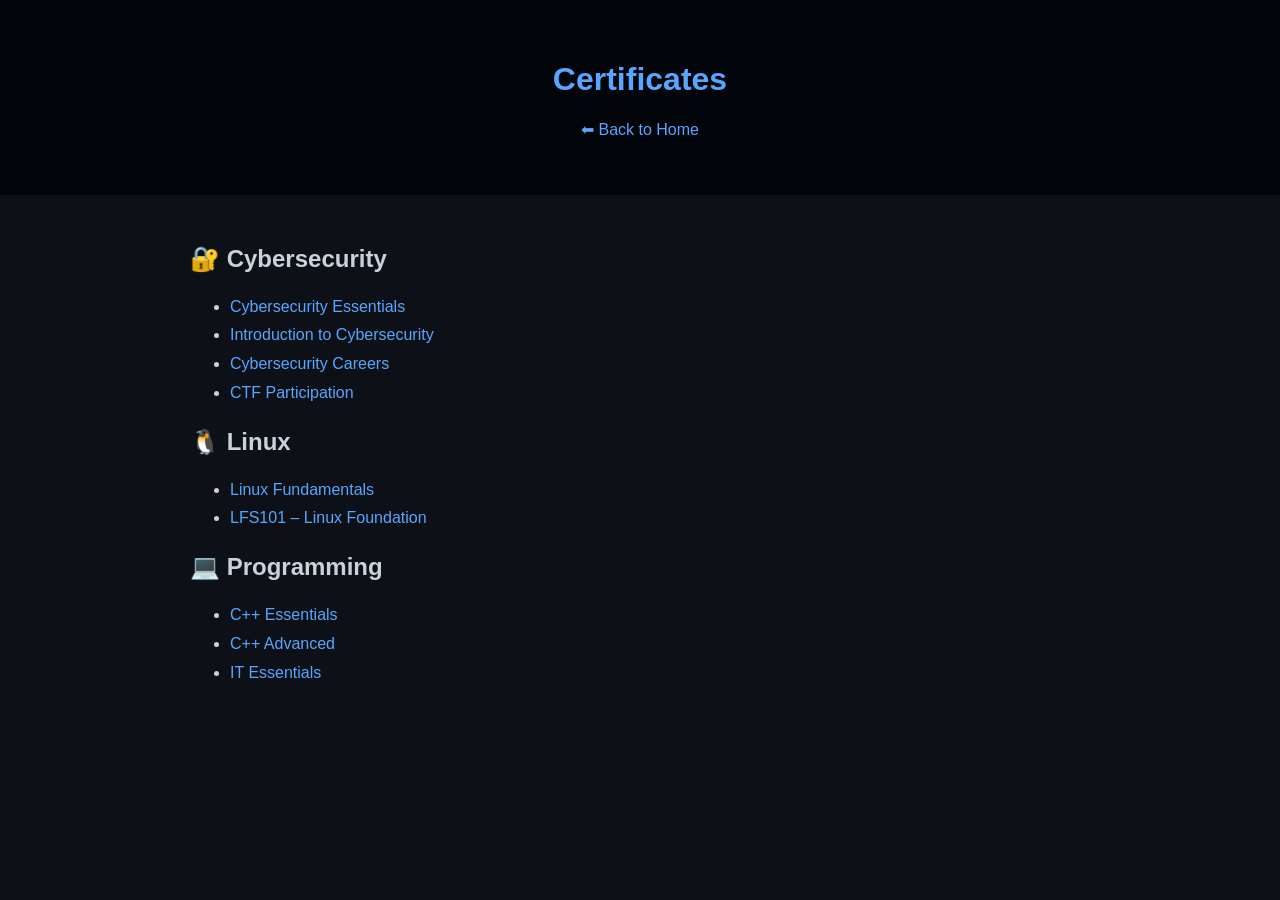
==== certificates.html @ b79019d7 "Add certificates gallery page" ====
<!DOCTYPE html>
<html lang="en">
<head>
  <meta charset="UTF-8">
  <title>Certificates | Muhammad Sagheer</title>
  <meta name="viewport" content="width=device-width, initial-scale=1.0">
  <style>
    body {
      background: #0d1117;
      color: #c9d1d9;
      font-family: Arial, sans-serif;
      margin: 0;
    }
    header {
      background: #010409;
      padding: 40px;
      text-align: center;
    }
    h1 { color: #58a6ff; }
    section {
      max-width: 900px;
      margin: auto;
      padding: 30px 20px;
    }
    a { color: #58a6ff; text-decoration: none; }
    ul { line-height: 1.8; }
  </style>
</head>
<body>

<header>
  <h1>Certificates</h1>
  <p><a href="index.html">⬅ Back to Home</a></p>
</header>

<section>
  <h2>🔐 Cybersecurity</h2>
  <ul>
    <li><a href="https://github.com/mughal1586/certificates/blob/main/cybersecurity/cybersecurity-essentials.pdf">Cybersecurity Essentials</a></li>
    <li><a href="https://github.com/mughal1586/certificates/blob/main/cybersecurity/introduction-to-cybersecurity.pdf">Introduction to Cybersecurity</a></li>
    <li><a href="https://github.com/mughal1586/certificates/blob/main/cybersecurity/cybersecurity-careers.pdf">Cybersecurity Careers</a></li>
    <li><a href="https://github.com/mughal1586/certificates/blob/main/cybersecurity/ctf-appreciation.pdf">CTF Participation</a></li>
  </ul>

  <h2>🐧 Linux</h2>
  <ul>
    <li><a href="https://github.com/mughal1586/certificates/blob/main/linux/linux-fundamentals.pdf">Linux Fundamentals</a></li>
    <li><a href="https://github.com/mughal1586/certificates/blob/main/linux/lfs101.pdf">LFS101 – Linux Foundation</a></li>
  </ul>

  <h2>💻 Programming</h2>
  <ul>
    <li><a href="https://github.com/mughal1586/certificates/blob/main/programming/cplusplus-essentials.pdf">C++ Essentials</a></li>
    <li><a href="https://github.com/mughal1586/certificates/blob/main/programming/cplusplus-advanced.pdf">C++ Advanced</a></li>
    <li><a href="https://github.com/mughal1586/certificates/blob/main/programming/it-essentials.pdf">IT Essentials</a></li>
  </ul>
</section>

</body>
</html>
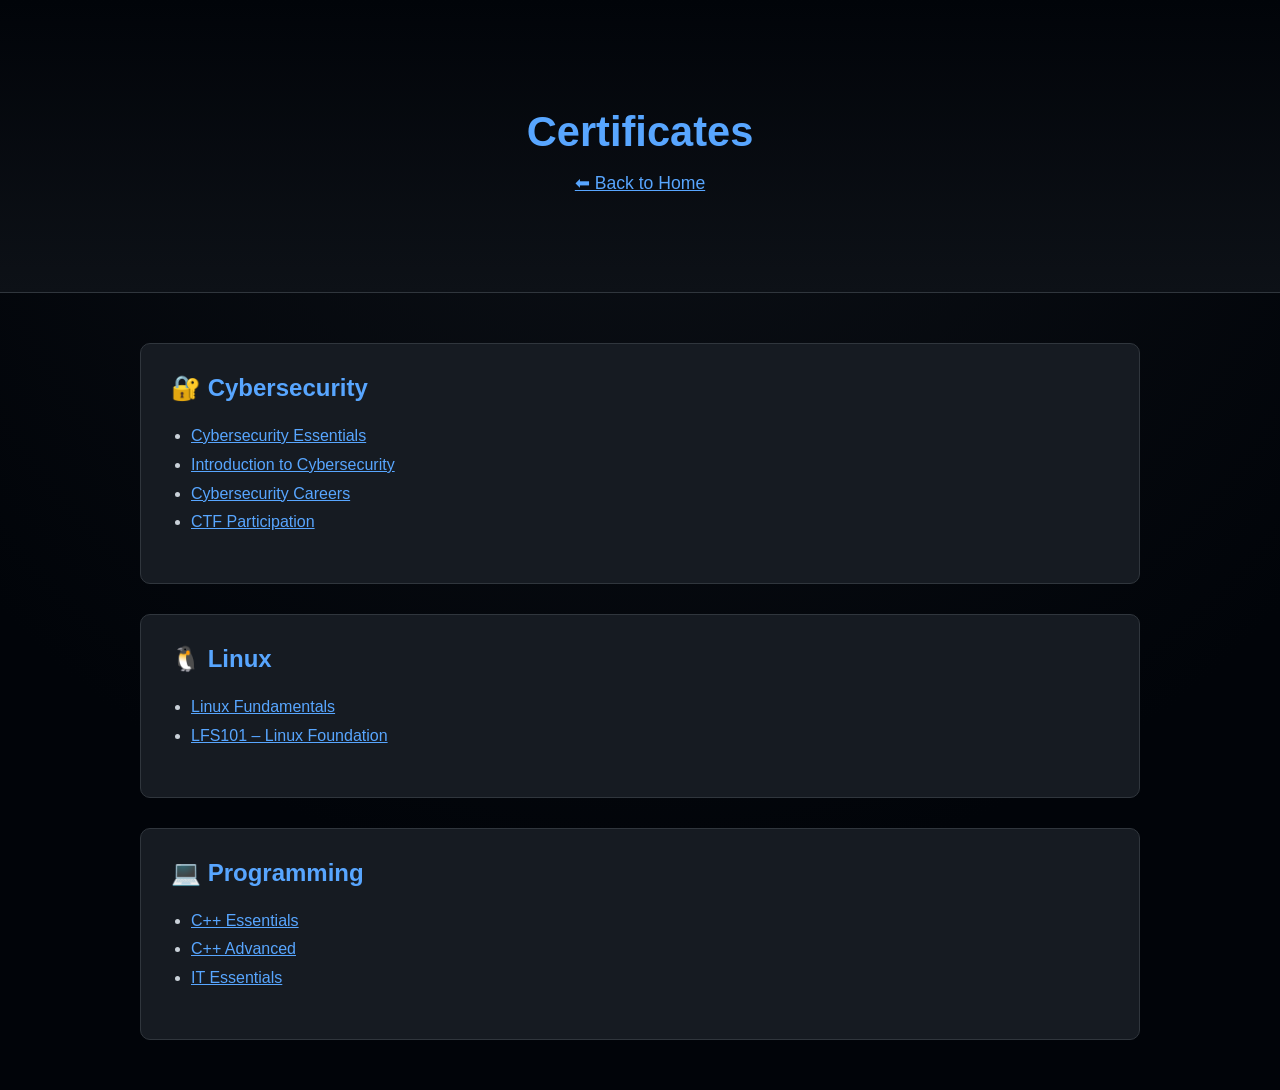
==== commit bcaa7ad3: "Improve background and card-based layout" ====
--- a/certificates.html
+++ b/certificates.html
@@ -5,26 +5,83 @@
   <title>Certificates | Muhammad Sagheer</title>
   <meta name="viewport" content="width=device-width, initial-scale=1.0">
   <style>
-    body {
-      background: #0d1117;
-      color: #c9d1d9;
-      font-family: Arial, sans-serif;
-      margin: 0;
-    }
-    header {
-      background: #010409;
-      padding: 40px;
-      text-align: center;
-    }
-    h1 { color: #58a6ff; }
-    section {
-      max-width: 900px;
-      margin: auto;
-      padding: 30px 20px;
-    }
-    a { color: #58a6ff; text-decoration: none; }
-    ul { line-height: 1.8; }
-  </style>
+  :root {
+    --bg-main: #0d1117;
+    --bg-card: #161b22;
+    --accent: #58a6ff;
+    --text-main: #c9d1d9;
+    --border: #30363d;
+  }
+
+  body {
+    margin: 0;
+    font-family: "Segoe UI", Arial, sans-serif;
+    background: radial-gradient(circle at top, #0d1117 0%, #010409 70%);
+    color: var(--text-main);
+  }
+
+  header {
+    text-align: center;
+    padding: 80px 20px;
+    background: linear-gradient(180deg, #010409, #0d1117);
+    border-bottom: 1px solid var(--border);
+  }
+
+  header h1 {
+    color: var(--accent);
+    font-size: 2.6rem;
+    margin-bottom: 10px;
+  }
+
+  header p {
+    font-size: 1.1rem;
+    color: #8b949e;
+  }
+
+  nav {
+    margin-top: 20px;
+  }
+
+  nav a {
+    color: var(--accent);
+    margin: 0 12px;
+    text-decoration: none;
+    font-weight: 500;
+  }
+
+  nav a:hover {
+    text-decoration: underline;
+  }
+
+  section {
+    max-width: 1000px;
+    margin: 50px auto;
+    padding: 0 20px;
+  }
+
+  .card {
+    background: var(--bg-card);
+    border: 1px solid var(--border);
+    border-radius: 10px;
+    padding: 30px;
+    margin-bottom: 30px;
+  }
+
+  h2 {
+    color: var(--accent);
+    margin-top: 0;
+  }
+
+  ul {
+    line-height: 1.8;
+    padding-left: 20px;
+  }
+
+  a {
+    color: var(--accent);
+  }
+</style>
+
 </head>
 <body>
 
@@ -34,6 +91,7 @@
 </header>
 
 <section>
+ <div class="card">
   <h2>🔐 Cybersecurity</h2>
   <ul>
     <li><a href="https://github.com/mughal1586/certificates/blob/main/cybersecurity/cybersecurity-essentials.pdf">Cybersecurity Essentials</a></li>
@@ -41,19 +99,24 @@
     <li><a href="https://github.com/mughal1586/certificates/blob/main/cybersecurity/cybersecurity-careers.pdf">Cybersecurity Careers</a></li>
     <li><a href="https://github.com/mughal1586/certificates/blob/main/cybersecurity/ctf-appreciation.pdf">CTF Participation</a></li>
   </ul>
+ </div>
 
+ <div class="card">
   <h2>🐧 Linux</h2>
   <ul>
     <li><a href="https://github.com/mughal1586/certificates/blob/main/linux/linux-fundamentals.pdf">Linux Fundamentals</a></li>
     <li><a href="https://github.com/mughal1586/certificates/blob/main/linux/lfs101.pdf">LFS101 – Linux Foundation</a></li>
   </ul>
+ </div>
 
+ <div class="card">
   <h2>💻 Programming</h2>
   <ul>
     <li><a href="https://github.com/mughal1586/certificates/blob/main/programming/cplusplus-essentials.pdf">C++ Essentials</a></li>
     <li><a href="https://github.com/mughal1586/certificates/blob/main/programming/cplusplus-advanced.pdf">C++ Advanced</a></li>
     <li><a href="https://github.com/mughal1586/certificates/blob/main/programming/it-essentials.pdf">IT Essentials</a></li>
   </ul>
+ </div>
 </section>
 
 </body>
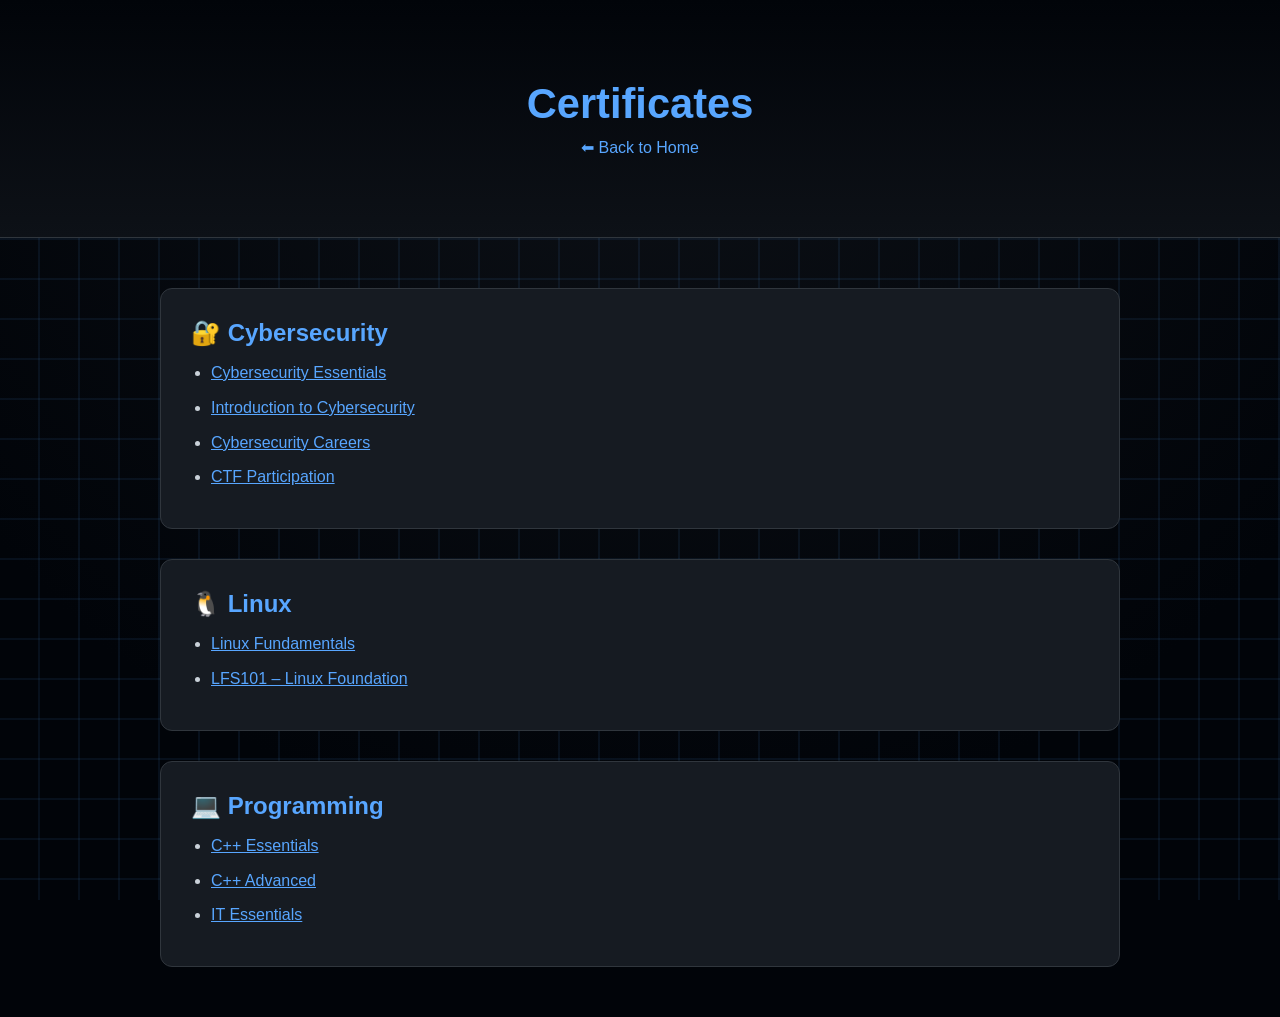
==== commit 4de79e30: "Add animations, cyber grid background, and UI polish" ====
--- a/certificates.html
+++ b/certificates.html
@@ -4,86 +4,133 @@
   <meta charset="UTF-8">
   <title>Certificates | Muhammad Sagheer</title>
   <meta name="viewport" content="width=device-width, initial-scale=1.0">
-  <style>
-  :root {
-    --bg-main: #0d1117;
-    --bg-card: #161b22;
-    --accent: #58a6ff;
-    --text-main: #c9d1d9;
-    --border: #30363d;
-  }
 
-  body {
-    margin: 0;
-    font-family: "Segoe UI", Arial, sans-serif;
-    background: radial-gradient(circle at top, #0d1117 0%, #010409 70%);
-    color: var(--text-main);
-  }
+<style>
+:root {
+  --bg-main: #0d1117;
+  --bg-card: #161b22;
+  --accent: #58a6ff;
+  --text-main: #c9d1d9;
+  --border: #30363d;
+}
 
-  header {
-    text-align: center;
-    padding: 80px 20px;
-    background: linear-gradient(180deg, #010409, #0d1117);
-    border-bottom: 1px solid var(--border);
-  }
+/* ===== Reset ===== */
+* {
+  margin: 0;
+  padding: 0;
+  box-sizing: border-box;
+}
 
-  header h1 {
-    color: var(--accent);
-    font-size: 2.6rem;
-    margin-bottom: 10px;
-  }
+/* ===== Page transition ===== */
+body {
+  font-family: "Segoe UI", Arial, sans-serif;
+  background: radial-gradient(circle at top, #0d1117 0%, #010409 70%);
+  color: var(--text-main);
+  animation: pageFade 0.6s ease-in;
+  overflow-x: hidden;
+}
 
-  header p {
-    font-size: 1.1rem;
-    color: #8b949e;
-  }
+@keyframes pageFade {
+  from { opacity: 0; }
+  to { opacity: 1; }
+}
 
-  nav {
-    margin-top: 20px;
-  }
+/* ===== Animated cyber grid background ===== */
+.background {
+  position: fixed;
+  inset: 0;
+  z-index: -1;
+  background:
+    linear-gradient(transparent 95%, rgba(88,166,255,0.08) 96%),
+    linear-gradient(90deg, transparent 95%, rgba(88,166,255,0.08) 96%);
+  background-size: 40px 40px;
+  animation: gridMove 35s linear infinite;
+}
 
-  nav a {
-    color: var(--accent);
-    margin: 0 12px;
-    text-decoration: none;
-    font-weight: 500;
-  }
+@keyframes gridMove {
+  from { background-position: 0 0; }
+  to { background-position: 40px 40px; }
+}
 
-  nav a:hover {
-    text-decoration: underline;
-  }
+/* ===== Header ===== */
+header {
+  text-align: center;
+  padding: 80px 20px;
+  background: linear-gradient(180deg, #010409, #0d1117);
+  border-bottom: 1px solid var(--border);
+  animation: fadeUp 1s ease-out;
+}
 
-  section {
-    max-width: 1000px;
-    margin: 50px auto;
-    padding: 0 20px;
-  }
+header h1 {
+  color: var(--accent);
+  font-size: 2.6rem;
+  margin-bottom: 10px;
+}
 
-  .card {
-    background: var(--bg-card);
-    border: 1px solid var(--border);
-    border-radius: 10px;
-    padding: 30px;
-    margin-bottom: 30px;
-  }
+header p a {
+  color: var(--accent);
+  text-decoration: none;
+  font-weight: 500;
+}
 
-  h2 {
-    color: var(--accent);
-    margin-top: 0;
-  }
+header p a:hover {
+  text-shadow: 0 0 8px rgba(88,166,255,0.8);
+}
 
-  ul {
-    line-height: 1.8;
-    padding-left: 20px;
-  }
+/* ===== Sections ===== */
+section {
+  max-width: 1000px;
+  margin: 50px auto;
+  padding: 0 20px;
+}
 
-  a {
-    color: var(--accent);
-  }
+/* ===== Cards ===== */
+.card {
+  background: var(--bg-card);
+  border: 1px solid var(--border);
+  border-radius: 12px;
+  padding: 30px;
+  margin-bottom: 30px;
+  animation: fadeUp 0.8s ease-out both;
+  transition: transform 0.3s ease, box-shadow 0.3s ease;
+}
+
+.card:hover {
+  transform: translateY(-6px);
+  box-shadow: 0 0 25px rgba(88,166,255,0.25);
+}
+
+/* ===== Text ===== */
+h2 {
+  color: var(--accent);
+  margin-top: 0;
+  margin-bottom: 12px;
+}
+
+ul {
+  line-height: 1.8;
+  padding-left: 20px;
+}
+
+li {
+  margin-bottom: 6px;
+}
+
+a {
+  color: var(--accent);
+}
+
+/* ===== Animations ===== */
+@keyframes fadeUp {
+  from { opacity: 0; transform: translateY(20px); }
+  to { opacity: 1; transform: translateY(0); }
+}
 </style>
+</head>
 
-</head>
 <body>
+
+<div class="background"></div>
 
 <header>
   <h1>Certificates</h1>
@@ -91,32 +138,34 @@
 </header>
 
 <section>
- <div class="card">
-  <h2>🔐 Cybersecurity</h2>
-  <ul>
-    <li><a href="https://github.com/mughal1586/certificates/blob/main/cybersecurity/cybersecurity-essentials.pdf">Cybersecurity Essentials</a></li>
-    <li><a href="https://github.com/mughal1586/certificates/blob/main/cybersecurity/introduction-to-cybersecurity.pdf">Introduction to Cybersecurity</a></li>
-    <li><a href="https://github.com/mughal1586/certificates/blob/main/cybersecurity/cybersecurity-careers.pdf">Cybersecurity Careers</a></li>
-    <li><a href="https://github.com/mughal1586/certificates/blob/main/cybersecurity/ctf-appreciation.pdf">CTF Participation</a></li>
-  </ul>
- </div>
 
- <div class="card">
-  <h2>🐧 Linux</h2>
-  <ul>
-    <li><a href="https://github.com/mughal1586/certificates/blob/main/linux/linux-fundamentals.pdf">Linux Fundamentals</a></li>
-    <li><a href="https://github.com/mughal1586/certificates/blob/main/linux/lfs101.pdf">LFS101 – Linux Foundation</a></li>
-  </ul>
- </div>
+  <div class="card" style="animation-delay:0.1s">
+    <h2>🔐 Cybersecurity</h2>
+    <ul>
+      <li><a href="https://github.com/mughal1586/certificates/blob/main/cybersecurity/cybersecurity-essentials.pdf">Cybersecurity Essentials</a></li>
+      <li><a href="https://github.com/mughal1586/certificates/blob/main/cybersecurity/introduction-to-cybersecurity.pdf">Introduction to Cybersecurity</a></li>
+      <li><a href="https://github.com/mughal1586/certificates/blob/main/cybersecurity/cybersecurity-careers.pdf">Cybersecurity Careers</a></li>
+      <li><a href="https://github.com/mughal1586/certificates/blob/main/cybersecurity/ctf-appreciation.pdf">CTF Participation</a></li>
+    </ul>
+  </div>
 
- <div class="card">
-  <h2>💻 Programming</h2>
-  <ul>
-    <li><a href="https://github.com/mughal1586/certificates/blob/main/programming/cplusplus-essentials.pdf">C++ Essentials</a></li>
-    <li><a href="https://github.com/mughal1586/certificates/blob/main/programming/cplusplus-advanced.pdf">C++ Advanced</a></li>
-    <li><a href="https://github.com/mughal1586/certificates/blob/main/programming/it-essentials.pdf">IT Essentials</a></li>
-  </ul>
- </div>
+  <div class="card" style="animation-delay:0.3s">
+    <h2>🐧 Linux</h2>
+    <ul>
+      <li><a href="https://github.com/mughal1586/certificates/blob/main/linux/linux-fundamentals.pdf">Linux Fundamentals</a></li>
+      <li><a href="https://github.com/mughal1586/certificates/blob/main/linux/lfs101.pdf">LFS101 – Linux Foundation</a></li>
+    </ul>
+  </div>
+
+  <div class="card" style="animation-delay:0.5s">
+    <h2>💻 Programming</h2>
+    <ul>
+      <li><a href="https://github.com/mughal1586/certificates/blob/main/programming/cplusplus-essentials.pdf">C++ Essentials</a></li>
+      <li><a href="https://github.com/mughal1586/certificates/blob/main/programming/cplusplus-advanced.pdf">C++ Advanced</a></li>
+      <li><a href="https://github.com/mughal1586/certificates/blob/main/programming/it-essentials.pdf">IT Essentials</a></li>
+    </ul>
+  </div>
+
 </section>
 
 </body>
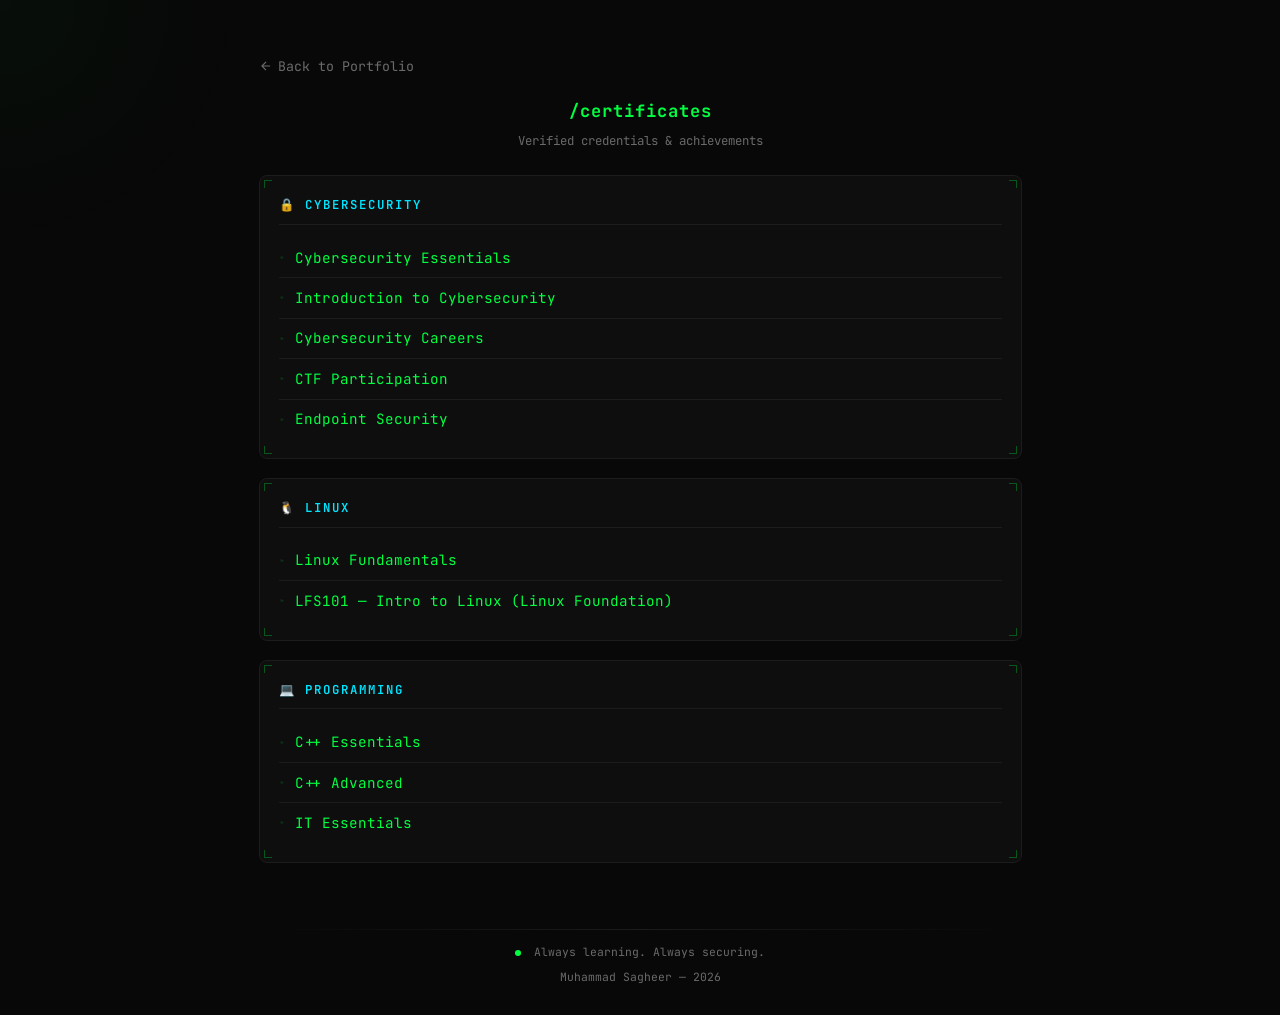
==== commit b2dce18e: "Uploading ..." ====
--- a/certificates.html
+++ b/certificates.html
@@ -2,171 +2,132 @@
 <html lang="en">
 <head>
   <meta charset="UTF-8">
+  <meta name="viewport" content="width=device-width, initial-scale=1.0">
   <title>Certificates | Muhammad Sagheer</title>
-  <meta name="viewport" content="width=device-width, initial-scale=1.0">
-
-<style>
-:root {
-  --bg-main: #0d1117;
-  --bg-card: #161b22;
-  --accent: #58a6ff;
-  --text-main: #c9d1d9;
-  --border: #30363d;
-}
-
-/* ===== Reset ===== */
-* {
-  margin: 0;
-  padding: 0;
-  box-sizing: border-box;
-}
-
-/* ===== Page transition ===== */
-body {
-  font-family: "Segoe UI", Arial, sans-serif;
-  background: radial-gradient(circle at top, #0d1117 0%, #010409 70%);
-  color: var(--text-main);
-  animation: pageFade 0.6s ease-in;
-  overflow-x: hidden;
-}
-
-@keyframes pageFade {
-  from { opacity: 0; }
-  to { opacity: 1; }
-}
-
-/* ===== Animated cyber grid background ===== */
-.background {
-  position: fixed;
-  inset: 0;
-  z-index: -1;
-  background:
-    linear-gradient(transparent 95%, rgba(88,166,255,0.08) 96%),
-    linear-gradient(90deg, transparent 95%, rgba(88,166,255,0.08) 96%);
-  background-size: 40px 40px;
-  animation: gridMove 35s linear infinite;
-}
-
-@keyframes gridMove {
-  from { background-position: 0 0; }
-  to { background-position: 40px 40px; }
-}
-
-/* ===== Header ===== */
-header {
-  text-align: center;
-  padding: 80px 20px;
-  background: linear-gradient(180deg, #010409, #0d1117);
-  border-bottom: 1px solid var(--border);
-  animation: fadeUp 1s ease-out;
-}
-
-header h1 {
-  color: var(--accent);
-  font-size: 2.6rem;
-  margin-bottom: 10px;
-}
-
-header p a {
-  color: var(--accent);
-  text-decoration: none;
-  font-weight: 500;
-}
-
-header p a:hover {
-  text-shadow: 0 0 8px rgba(88,166,255,0.8);
-}
-
-/* ===== Sections ===== */
-section {
-  max-width: 1000px;
-  margin: 50px auto;
-  padding: 0 20px;
-}
-
-/* ===== Cards ===== */
-.card {
-  background: var(--bg-card);
-  border: 1px solid var(--border);
-  border-radius: 12px;
-  padding: 30px;
-  margin-bottom: 30px;
-  animation: fadeUp 0.8s ease-out both;
-  transition: transform 0.3s ease, box-shadow 0.3s ease;
-}
-
-.card:hover {
-  transform: translateY(-6px);
-  box-shadow: 0 0 25px rgba(88,166,255,0.25);
-}
-
-/* ===== Text ===== */
-h2 {
-  color: var(--accent);
-  margin-top: 0;
-  margin-bottom: 12px;
-}
-
-ul {
-  line-height: 1.8;
-  padding-left: 20px;
-}
-
-li {
-  margin-bottom: 6px;
-}
-
-a {
-  color: var(--accent);
-}
-
-/* ===== Animations ===== */
-@keyframes fadeUp {
-  from { opacity: 0; transform: translateY(20px); }
-  to { opacity: 1; transform: translateY(0); }
-}
-</style>
+  <meta name="description" content="Verified certificates of Muhammad Sagheer — Cybersecurity, Linux, and Programming.">
+  <link rel="icon" href="data:image/svg+xml,<svg xmlns='http://www.w3.org/2000/svg' viewBox='0 0 100 100'><text y='.9em' font-size='90'>🏅</text></svg>">
+  <link rel="preconnect" href="https://fonts.googleapis.com">
+  <link href="https://fonts.googleapis.com/css2?family=JetBrains+Mono:wght@400;500;600;700&family=Inter:wght@400;500;600&display=swap" rel="stylesheet">
+  <link rel="stylesheet" href="style.css">
+  <style>
+    .cert-page { padding: 1.5rem 0; }
+    .cert-page .section { margin-bottom: 1rem; }
+    .cert-page .section:last-child { margin-bottom: 0; }
+    .cert-list { list-style: none; padding: 0; }
+    .cert-list li {
+      font-size: 0.75rem;
+      color: var(--text);
+      padding: 0.4rem 0;
+      border-bottom: 1px solid var(--border);
+      display: flex;
+      align-items: center;
+      gap: 0.5rem;
+    }
+    .cert-list li:last-child { border-bottom: none; }
+    .cert-list a {
+      color: var(--green);
+      text-decoration: none;
+      transition: all var(--transition);
+    }
+    .cert-list a:hover {
+      color: var(--cyan);
+      text-shadow: 0 0 8px rgba(0,229,255,0.2);
+    }
+    .cert-list .bullet { color: var(--green-dim); font-size: 0.6rem; }
+    .back-link {
+      display: inline-flex;
+      align-items: center;
+      gap: 0.3rem;
+      font-size: 0.7rem;
+      color: var(--muted);
+      text-decoration: none;
+      margin-bottom: 1rem;
+      transition: all var(--transition);
+    }
+    .back-link:hover { color: var(--green); }
+    .page-title {
+      color: var(--green);
+      font-size: 0.9rem;
+      font-weight: 700;
+      letter-spacing: 1px;
+      text-align: center;
+      margin-bottom: 0.3rem;
+    }
+    .page-subtitle {
+      color: var(--muted);
+      font-size: 0.65rem;
+      text-align: center;
+      margin-bottom: 1.2rem;
+    }
+  </style>
 </head>
-
 <body>
 
-<div class="background"></div>
+  <canvas id="matrixCanvas"></canvas>
+  <div class="cursor-glow" id="cursorGlow"></div>
 
-<header>
-  <h1>Certificates</h1>
-  <p><a href="index.html">⬅ Back to Home</a></p>
-</header>
+  <div class="container">
 
-<section>
+    <div class="cert-page">
 
-  <div class="card" style="animation-delay:0.1s">
-    <h2>🔐 Cybersecurity</h2>
-    <ul>
-      <li><a href="https://github.com/mughal1586/certificates/blob/main/cybersecurity/cybersecurity-essentials.pdf">Cybersecurity Essentials</a></li>
-      <li><a href="https://github.com/mughal1586/certificates/blob/main/cybersecurity/introduction-to-cybersecurity.pdf">Introduction to Cybersecurity</a></li>
-      <li><a href="https://github.com/mughal1586/certificates/blob/main/cybersecurity/cybersecurity-careers.pdf">Cybersecurity Careers</a></li>
-      <li><a href="https://github.com/mughal1586/certificates/blob/main/cybersecurity/ctf-appreciation.pdf">CTF Participation</a></li>
-    </ul>
+      <a href="index.html" class="back-link">
+        <svg width="14" height="14" viewBox="0 0 24 24" fill="none" stroke="currentColor" stroke-width="2"><path d="M19 12H5M12 19l-7-7 7-7"/></svg>
+        Back to Portfolio
+      </a>
+
+      <div class="page-title">/certificates</div>
+      <div class="page-subtitle">Verified credentials & achievements</div>
+
+      <section class="section">
+        <div class="section-corner top-left"></div>
+        <div class="section-corner top-right"></div>
+        <div class="section-corner bottom-left"></div>
+        <div class="section-corner bottom-right"></div>
+        <h2 class="section-title">&#128274; Cybersecurity</h2>
+        <ul class="cert-list">
+          <li><span class="bullet">&#9656;</span> <a href="https://github.com/mughal1586/Certificates/blob/main/cybersecurity/cybersecurity-essentials.pdf" target="_blank">Cybersecurity Essentials</a></li>
+          <li><span class="bullet">&#9656;</span> <a href="https://github.com/mughal1586/Certificates/blob/main/cybersecurity/introduction-to-cybersecurity.pdf" target="_blank">Introduction to Cybersecurity</a></li>
+          <li><span class="bullet">&#9656;</span> <a href="https://github.com/mughal1586/Certificates/blob/main/cybersecurity/cybersecurity-careers.pdf" target="_blank">Cybersecurity Careers</a></li>
+          <li><span class="bullet">&#9656;</span> <a href="https://github.com/mughal1586/Certificates/blob/main/cybersecurity/ctf-appreciation.pdf" target="_blank">CTF Participation</a></li>
+          <li><span class="bullet">&#9656;</span> <a href="https://github.com/mughal1586/Certificates/blob/main/cybersecurity/endpoint-security.pdf" target="_blank">Endpoint Security</a></li>
+        </ul>
+      </section>
+
+      <section class="section">
+        <div class="section-corner top-left"></div>
+        <div class="section-corner top-right"></div>
+        <div class="section-corner bottom-left"></div>
+        <div class="section-corner bottom-right"></div>
+        <h2 class="section-title">&#128039; Linux</h2>
+        <ul class="cert-list">
+          <li><span class="bullet">&#9656;</span> <a href="https://github.com/mughal1586/Certificates/blob/main/linux/linux-fundamentals.pdf" target="_blank">Linux Fundamentals</a></li>
+          <li><span class="bullet">&#9656;</span> <a href="https://github.com/mughal1586/Certificates/blob/main/linux/lfs101.pdf" target="_blank">LFS101 — Intro to Linux (Linux Foundation)</a></li>
+        </ul>
+      </section>
+
+      <section class="section">
+        <div class="section-corner top-left"></div>
+        <div class="section-corner top-right"></div>
+        <div class="section-corner bottom-left"></div>
+        <div class="section-corner bottom-right"></div>
+        <h2 class="section-title">&#128187; Programming</h2>
+        <ul class="cert-list">
+          <li><span class="bullet">&#9656;</span> <a href="https://github.com/mughal1586/Certificates/blob/main/programming/cplusplus-essentials.pdf" target="_blank">C++ Essentials</a></li>
+          <li><span class="bullet">&#9656;</span> <a href="https://github.com/mughal1586/Certificates/blob/main/programming/cplusplus-advanced.pdf" target="_blank">C++ Advanced</a></li>
+          <li><span class="bullet">&#9656;</span> <a href="https://github.com/mughal1586/Certificates/blob/main/programming/it-essentials.pdf" target="_blank">IT Essentials</a></li>
+        </ul>
+      </section>
+
+    </div>
+
+    <footer class="footer">
+      <div class="footer-line"></div>
+      <p><span class="dot pulse"></span> Always learning. Always securing.</p>
+      <p class="footer-copy">Muhammad Sagheer &mdash; 2026</p>
+    </footer>
+
   </div>
 
-  <div class="card" style="animation-delay:0.3s">
-    <h2>🐧 Linux</h2>
-    <ul>
-      <li><a href="https://github.com/mughal1586/certificates/blob/main/linux/linux-fundamentals.pdf">Linux Fundamentals</a></li>
-      <li><a href="https://github.com/mughal1586/certificates/blob/main/linux/lfs101.pdf">LFS101 – Linux Foundation</a></li>
-    </ul>
-  </div>
-
-  <div class="card" style="animation-delay:0.5s">
-    <h2>💻 Programming</h2>
-    <ul>
-      <li><a href="https://github.com/mughal1586/certificates/blob/main/programming/cplusplus-essentials.pdf">C++ Essentials</a></li>
-      <li><a href="https://github.com/mughal1586/certificates/blob/main/programming/cplusplus-advanced.pdf">C++ Advanced</a></li>
-      <li><a href="https://github.com/mughal1586/certificates/blob/main/programming/it-essentials.pdf">IT Essentials</a></li>
-    </ul>
-  </div>
-
-</section>
-
+  <script src="script.js"></script>
 </body>
 </html>
--- a/style.css
+++ b/style.css
@@ -0,0 +1,684 @@
+/* ─── Reset & Base ─── */
+*, *::before, *::after { margin: 0; padding: 0; box-sizing: border-box; }
+
+:root {
+  --bg: #080808;
+  --surface: #0e0e0e;
+  --surface-hover: #141414;
+  --border: #1c1c1c;
+  --border-hover: #2a2a2a;
+  --green: #00ff41;
+  --green-dim: rgba(0,255,65,0.15);
+  --cyan: #00e5ff;
+  --yellow: #ffd600;
+  --red: #ff1744;
+  --text: #e8e8e8;
+  --muted: #6a6a6a;
+  --font-mono: 'JetBrains Mono', 'Fira Code', monospace;
+  --font-sans: 'Inter', system-ui, sans-serif;
+  --radius: 8px;
+  --transition: 0.25s cubic-bezier(0.4, 0, 0.2, 1);
+}
+
+html { font-size: 19px; scroll-behavior: smooth; }
+
+body {
+  font-family: var(--font-mono);
+  background: var(--bg);
+  color: var(--text);
+  line-height: 1.7;
+  min-height: 100vh;
+  overflow-x: hidden;
+}
+
+/* ─── Scrollbar ─── */
+::-webkit-scrollbar { width: 4px; }
+::-webkit-scrollbar-track { background: var(--bg); }
+::-webkit-scrollbar-thumb { background: var(--green); border-radius: 2px; }
+
+/* ─── Selection ─── */
+::selection { background: var(--green); color: var(--bg); }
+
+/* ─── Matrix Canvas ─── */
+#matrixCanvas {
+  position: fixed;
+  inset: 0;
+  z-index: 0;
+  opacity: 0.06;
+  pointer-events: none;
+}
+
+/* ─── Cursor Glow ─── */
+.cursor-glow {
+  position: fixed;
+  width: 500px;
+  height: 500px;
+  border-radius: 50%;
+  background: radial-gradient(circle at center, rgba(0,255,65,0.03), transparent 70%);
+  pointer-events: none;
+  z-index: 0;
+  transform: translate(-50%, -50%);
+}
+
+/* ─── Container ─── */
+.container {
+  max-width: 820px;
+  margin: 0 auto;
+  padding: 1.2rem 1.5rem;
+  position: relative;
+  z-index: 1;
+}
+
+/* ─── Banner ─── */
+.banner {
+  display: flex;
+  flex-direction: column;
+  align-items: center;
+  margin-bottom: 0.8rem;
+}
+
+.banner-badge {
+  display: inline-block;
+  font-size: 0.55rem;
+  color: var(--green);
+  border: 1px solid var(--green-dim);
+  background: rgba(0,255,65,0.04);
+  padding: 0.15rem 0.6rem;
+  border-radius: 100px;
+  text-transform: uppercase;
+  letter-spacing: 1.5px;
+  margin-bottom: 0.5rem;
+}
+
+.ascii-banner {
+  display: inline-block;
+  text-align: left;
+  color: var(--green);
+  font-size: clamp(0.4rem, 1.2vw, 0.65rem);
+  line-height: 1.05;
+  margin-bottom: 0.5rem;
+  text-shadow: 0 0 6px rgba(0,255,65,0.12);
+  opacity: 0.9;
+}
+
+.banner h1 {
+  font-size: 1.3rem;
+  color: var(--green);
+  font-weight: 700;
+  letter-spacing: 1px;
+  text-align: center;
+}
+
+/* ─── Typing Line ─── */
+.typing-wrapper {
+  margin: 0.3rem auto 0;
+  display: flex;
+  justify-content: center;
+}
+
+.typing-line {
+  display: inline-block;
+  overflow: hidden;
+  white-space: nowrap;
+  border-right: 2px solid var(--green);
+  font-size: 0.6rem;
+  color: var(--muted);
+  width: 0;
+  animation: typing 2.8s steps(45) 0.6s forwards, blink 0.85s step-end infinite;
+}
+
+@keyframes typing { to { width: 100%; } }
+@keyframes blink { 50% { border-color: transparent; } }
+
+/* ─── Banner Actions ─── */
+.banner-actions {
+  display: flex;
+  justify-content: center;
+  gap: 0.4rem;
+  margin-top: 0.6rem;
+  flex-wrap: wrap;
+}
+
+/* ─── Buttons ─── */
+.btn {
+  display: inline-flex;
+  align-items: center;
+  gap: 0.3rem;
+  font-family: var(--font-mono);
+  font-size: 0.65rem;
+  font-weight: 500;
+  padding: 0.3rem 0.85rem;
+  border-radius: var(--radius);
+  text-decoration: none;
+  cursor: pointer;
+  transition: all var(--transition);
+}
+
+.btn svg { flex-shrink: 0; }
+
+.btn-outline {
+  color: var(--text);
+  border: 1px solid var(--border);
+  background: transparent;
+}
+
+.btn-outline:hover {
+  border-color: var(--green);
+  color: var(--green);
+  background: rgba(0,255,65,0.04);
+  box-shadow: 0 0 20px rgba(0,255,65,0.06);
+}
+
+.btn-primary {
+  color: var(--bg);
+  background: var(--green);
+  border: 1px solid var(--green);
+  font-weight: 600;
+}
+
+.btn-primary:hover {
+  box-shadow: 0 0 25px rgba(0,255,65,0.25);
+}
+
+/* ─── Glitch ─── */
+.glitch { position: relative; display: inline-block; }
+.glitch::before,
+.glitch::after {
+  content: attr(data-text);
+  position: absolute;
+  top: 0; left: 0;
+  width: 100%; height: 100%;
+  opacity: 0;
+  pointer-events: none;
+}
+.glitch:hover::before {
+  opacity: 0.4;
+  color: var(--cyan);
+  clip-path: inset(0 0 65% 0);
+  transform: translate(-2px, -2px);
+  animation: glitch1 0.25s infinite;
+}
+.glitch:hover::after {
+  opacity: 0.4;
+  color: var(--red);
+  clip-path: inset(65% 0 0 0);
+  transform: translate(2px, 2px);
+  animation: glitch2 0.25s infinite;
+}
+
+@keyframes glitch1 {
+  0% { transform: translate(-2px, -2px); }
+  50% { transform: translate(2px, 1px); }
+  100% { transform: translate(-1px, -1px); }
+}
+@keyframes glitch2 {
+  0% { transform: translate(2px, 2px); }
+  50% { transform: translate(-1px, -2px); }
+  100% { transform: translate(2px, -1px); }
+}
+
+/* ─── Tabs ─── */
+.tabs {
+  display: flex;
+  gap: 0;
+  margin-bottom: 0.7rem;
+  border-bottom: 1px solid var(--border);
+  position: sticky;
+  top: 0;
+  z-index: 10;
+  background: rgba(8,8,8,0.85);
+  backdrop-filter: blur(12px);
+  -webkit-backdrop-filter: blur(12px);
+}
+
+.tab {
+  background: transparent;
+  border: none;
+  color: var(--muted);
+  font-family: var(--font-mono);
+  font-size: 0.65rem;
+  padding: 0.45rem 1rem;
+  cursor: pointer;
+  border-bottom: 2px solid transparent;
+  transition: all var(--transition);
+  position: relative;
+}
+
+.tab::after {
+  content: '';
+  position: absolute;
+  bottom: -1px;
+  left: 50%;
+  width: 0;
+  height: 2px;
+  background: var(--green);
+  transition: all var(--transition);
+  transform: translateX(-50%);
+}
+
+.tab:hover { color: var(--text); }
+.tab:hover::after { width: 60%; }
+
+.tab.active { color: var(--green); }
+.tab.active::after { width: 100%; }
+
+/* ─── Tab Content ─── */
+.tab-content { display: none; }
+.tab-content.active { display: block; animation: fadeSlide 0.35s ease; }
+
+@keyframes fadeSlide {
+  from { opacity: 0; transform: translateY(8px); }
+  to   { opacity: 1; transform: translateY(0); }
+}
+
+/* ─── Section ─── */
+.section {
+  border: 1px solid var(--border);
+  border-radius: var(--radius);
+  background: var(--surface);
+  padding: 1rem;
+  position: relative;
+  overflow: hidden;
+}
+
+.section:hover { border-color: var(--border-hover); }
+
+.section-corner {
+  position: absolute;
+  width: 8px;
+  height: 8px;
+  border-color: var(--green);
+  border-style: solid;
+  opacity: 0.3;
+}
+.section-corner.top-left { top: 4px; left: 4px; border-width: 1px 0 0 1px; }
+.section-corner.top-right { top: 4px; right: 4px; border-width: 1px 1px 0 0; }
+.section-corner.bottom-left { bottom: 4px; left: 4px; border-width: 0 0 1px 1px; }
+.section-corner.bottom-right { bottom: 4px; right: 4px; border-width: 0 1px 1px 0; }
+
+.section-title {
+  color: var(--cyan);
+  font-weight: 600;
+  font-size: 0.65rem;
+  text-transform: uppercase;
+  letter-spacing: 2px;
+  margin-bottom: 0.7rem;
+  padding-bottom: 0.4rem;
+  border-bottom: 1px solid var(--border);
+}
+
+.section-desc {
+  color: var(--muted);
+  font-size: 0.72rem;
+  margin-bottom: 0.8rem;
+  font-family: var(--font-sans);
+}
+
+/* ─── About ─── */
+.about-grid {
+  display: flex;
+  gap: 1rem;
+  align-items: flex-start;
+  flex-wrap: wrap;
+}
+
+.about-avatar {
+  width: 68px;
+  height: 68px;
+  border-radius: 50%;
+  border: 2px solid var(--green);
+  flex-shrink: 0;
+  display: flex;
+  align-items: center;
+  justify-content: center;
+  background: var(--border);
+  color: var(--green);
+}
+
+.about-avatar svg { width: 32px; height: 32px; }
+
+.about-text { flex: 1; min-width: 200px; }
+
+.about-text p {
+  margin-bottom: 0.4rem;
+  font-size: 0.72rem;
+  line-height: 1.5;
+  font-family: var(--font-sans);
+  color: #c0c0c0;
+}
+
+.about-text .highlight {
+  color: var(--green);
+  font-weight: 600;
+  font-family: var(--font-mono);
+}
+
+.about-text .accent {
+  color: var(--cyan);
+}
+
+.about-text strong {
+  color: var(--text);
+}
+
+/* Stats */
+.section-stats {
+  display: grid;
+  grid-template-columns: repeat(auto-fit, minmax(100px, 1fr));
+  gap: 0.5rem;
+  margin-top: 0.8rem;
+  padding-top: 0.8rem;
+  border-top: 1px solid var(--border);
+}
+
+.stat {
+  text-align: center;
+  padding: 0.5rem;
+  border: 1px solid var(--border);
+  border-radius: var(--radius);
+  transition: all var(--transition);
+}
+
+.stat:hover {
+  border-color: var(--green-dim);
+  background: rgba(0,255,65,0.02);
+}
+
+.stat-value {
+  display: block;
+  font-size: 0.9rem;
+  font-weight: 700;
+  color: var(--green);
+}
+
+.stat-label {
+  display: block;
+  font-size: 0.5rem;
+  color: var(--muted);
+  text-transform: uppercase;
+  letter-spacing: 0.5px;
+  margin-top: 0.15rem;
+}
+
+/* ─── Skills ─── */
+.skills-grid {
+  display: flex;
+  flex-direction: column;
+  gap: 0.25rem;
+}
+
+.skill-group {
+  display: flex;
+  flex-direction: column;
+  gap: 0.15rem;
+}
+
+.skill-group-label {
+  font-size: 0.6rem;
+  font-weight: 600;
+  color: var(--green-dim);
+  letter-spacing: 1px;
+  text-transform: uppercase;
+  border-bottom: 1px solid var(--border);
+  padding-bottom: 0.2rem;
+  margin-bottom: 0.1rem;
+  margin-top: 0.2rem;
+}
+
+.skill-group:first-child .skill-group-label {
+  margin-top: 0;
+}
+
+.skill-tag {
+  display: inline-block;
+  font-size: 0.65rem;
+  color: var(--green);
+  border: 1px solid var(--green-dim);
+  background: rgba(0,255,65,0.04);
+  padding: 0.2rem 0.7rem;
+  border-radius: 100px;
+  letter-spacing: 0.5px;
+  transition: all var(--transition);
+}
+
+.skill-tag:hover {
+  background: rgba(0,255,65,0.1);
+  box-shadow: 0 0 12px rgba(0,255,65,0.08);
+}
+
+/* ─── Projects ─── */
+.project-card {
+  padding: 0.7rem;
+  margin-bottom: 0.4rem;
+  border: 1px solid var(--border);
+  border-radius: var(--radius);
+  cursor: pointer;
+  transition: all var(--transition);
+}
+
+.project-card:hover {
+  border-color: var(--green-dim);
+  background: var(--surface-hover);
+  transform: translateX(4px);
+}
+
+.project-card:last-child { margin-bottom: 0; }
+
+.project-header {
+  display: flex;
+  align-items: center;
+  gap: 0.8rem;
+  margin-bottom: 0.6rem;
+}
+
+.project-number {
+  font-size: 0.65rem;
+  color: var(--muted);
+  font-weight: 600;
+  width: 28px;
+  flex-shrink: 0;
+}
+
+.project-title {
+  color: var(--green);
+  font-weight: 600;
+  font-size: 0.78rem;
+}
+
+.project-subtitle {
+  color: var(--muted);
+  font-size: 0.7rem;
+  font-family: var(--font-sans);
+}
+
+.project-arrow {
+  margin-left: auto;
+  color: var(--muted);
+  transition: all var(--transition);
+}
+
+.project-card:hover .project-arrow {
+  color: var(--green);
+  transform: translate(3px, -3px);
+}
+
+.project-desc {
+  font-size: 0.7rem;
+  color: #909090;
+  margin-left: 2.2rem;
+  margin-bottom: 0.4rem;
+  font-family: var(--font-sans);
+  line-height: 1.5;
+}
+
+.project-desc code {
+  font-family: var(--font-mono);
+  color: var(--cyan);
+  font-size: 0.65rem;
+  background: rgba(0,229,255,0.06);
+  padding: 0.05rem 0.35rem;
+  border-radius: 3px;
+}
+
+.project-meta {
+  display: flex;
+  gap: 0.4rem;
+  margin-left: 2.2rem;
+  flex-wrap: wrap;
+}
+
+.tag {
+  font-size: 0.6rem;
+  color: var(--muted);
+  background: #111;
+  padding: 0.15rem 0.6rem;
+  border-radius: 4px;
+  border: 1px solid var(--border);
+  font-family: var(--font-mono);
+  text-transform: uppercase;
+  letter-spacing: 0.5px;
+}
+
+/* Certifications Grid */
+.certs-grid {
+  display: grid;
+  grid-template-columns: repeat(auto-fill, minmax(160px, 1fr));
+  gap: 0.8rem;
+}
+
+.cert-card {
+  border: 1px solid var(--border);
+  border-radius: var(--radius);
+  padding: 0.8rem;
+  text-align: center;
+  transition: all var(--transition);
+}
+
+.cert-card:hover {
+  border-color: var(--green-dim);
+  background: var(--surface-hover);
+  transform: translateY(-2px);
+}
+
+.cert-icon {
+  font-size: 1.2rem;
+  margin-bottom: 0.3rem;
+}
+
+.cert-name {
+  font-size: 0.65rem;
+  color: var(--text);
+  font-weight: 500;
+  line-height: 1.3;
+}
+
+.cert-by {
+  font-size: 0.6rem;
+  color: var(--muted);
+  margin-top: 0.3rem;
+  text-transform: uppercase;
+  letter-spacing: 0.5px;
+}
+
+.certs-footer {
+  margin-top: 0.8rem;
+  text-align: center;
+}
+
+/* ─── Contact ─── */
+.contact-cards {
+  display: grid;
+  grid-template-columns: repeat(auto-fill, minmax(180px, 1fr));
+  gap: 0.8rem;
+}
+
+.contact-card {
+  display: flex;
+  flex-direction: column;
+  align-items: center;
+  gap: 0.3rem;
+  padding: 1rem 0.8rem;
+  border: 1px solid var(--border);
+  border-radius: var(--radius);
+  text-decoration: none;
+  color: var(--text);
+  transition: all var(--transition);
+}
+
+.contact-card:hover {
+  border-color: var(--green-dim);
+  background: var(--surface-hover);
+  transform: translateY(-2px);
+}
+
+.contact-card svg { width: 22px; height: 22px; color: var(--green); }
+
+.contact-label {
+  font-size: 0.7rem;
+  color: var(--muted);
+  text-transform: uppercase;
+  letter-spacing: 1px;
+}
+
+.contact-value {
+  font-size: 0.68rem;
+  color: var(--text);
+  word-break: break-all;
+  text-align: center;
+}
+
+.contact-card:hover .contact-value { color: var(--cyan); }
+
+/* ─── Footer ─── */
+.footer {
+  text-align: center;
+  padding: 0.8rem 0 0.3rem;
+  margin-top: 1.2rem;
+}
+
+.footer-line {
+  height: 1px;
+  background: linear-gradient(to right, transparent, var(--border), transparent);
+  margin-bottom: 0.6rem;
+}
+
+.footer p {
+  color: var(--muted);
+  font-size: 0.6rem;
+}
+
+.footer .dot {
+  display: inline-block;
+  width: 6px;
+  height: 6px;
+  border-radius: 50%;
+  background: var(--green);
+  margin-right: 0.3rem;
+}
+
+.footer .pulse { animation: pulseDot 2s infinite; }
+
+@keyframes pulseDot {
+  0%, 100% { opacity: 1; box-shadow: 0 0 0 0 rgba(0,255,65,0.3); }
+  50% { opacity: 0.6; box-shadow: 0 0 0 4px rgba(0,255,65,0); }
+}
+
+.footer-copy { margin-top: 0.3rem; }
+
+/* ─── Responsive ─── */
+@media (max-width: 640px) {
+  .container { padding: 1rem; }
+  .banner h1 { font-size: 1.1rem; }
+  .ascii-banner { font-size: 0.28rem; }
+  .tab { font-size: 0.58rem; padding: 0.4rem 0.7rem; }
+  .section { padding: 0.8rem; }
+  .section-stats { grid-template-columns: repeat(2, 1fr); }
+  .certs-grid { grid-template-columns: repeat(2, 1fr); }
+  .contact-cards { grid-template-columns: repeat(2, 1fr); }
+  .about-grid { flex-direction: column; align-items: center; text-align: center; }
+  .about-text p { text-align: left; }
+  .project-header { flex-wrap: wrap; }
+  .project-desc { margin-left: 0; }
+  .project-meta { margin-left: 0; }
+  .banner-actions .btn { font-size: 0.6rem; padding: 0.3rem 0.7rem; }
+}
